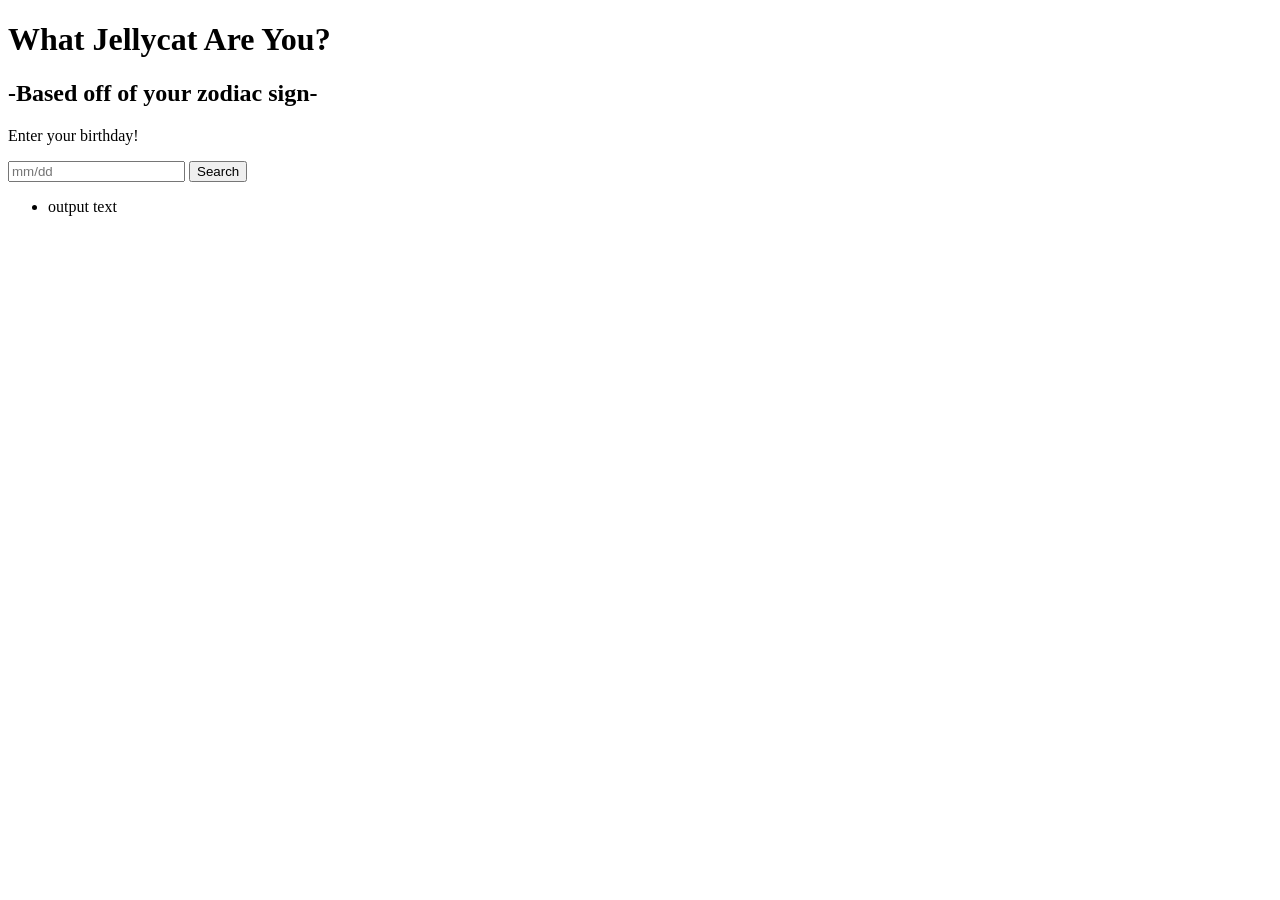
==== index.html @ e2bb2c65 "aaa help" ====
<!DOCTYPE html>
<html lang="en">
<head>
    <meta charset="UTF-8">
    <meta name="viewport" content="width=device-width, initial-scale=1.0">
    <title>Document</title>
</head>
<body>
    <header>
        <h1>What Jellycat Are You?</h1>
        <h2> -Based off of your zodiac sign-</h2>
    </header>
    <main>
        <div>
            <p> Enter your birthday!</p>
            <input type = "text" placeholder = "mm/dd" id ="date">
            <button id = "search"  type = "button"> Search  </button>
            <output img = jellies>  </output>
            <script src = "main.js"></script>
        </div>

        <div>

            <ul>    
                <li id = "output_text">output text</li>
            </ul> 

        </div>

        
    </main>  
      
</body>
</html>
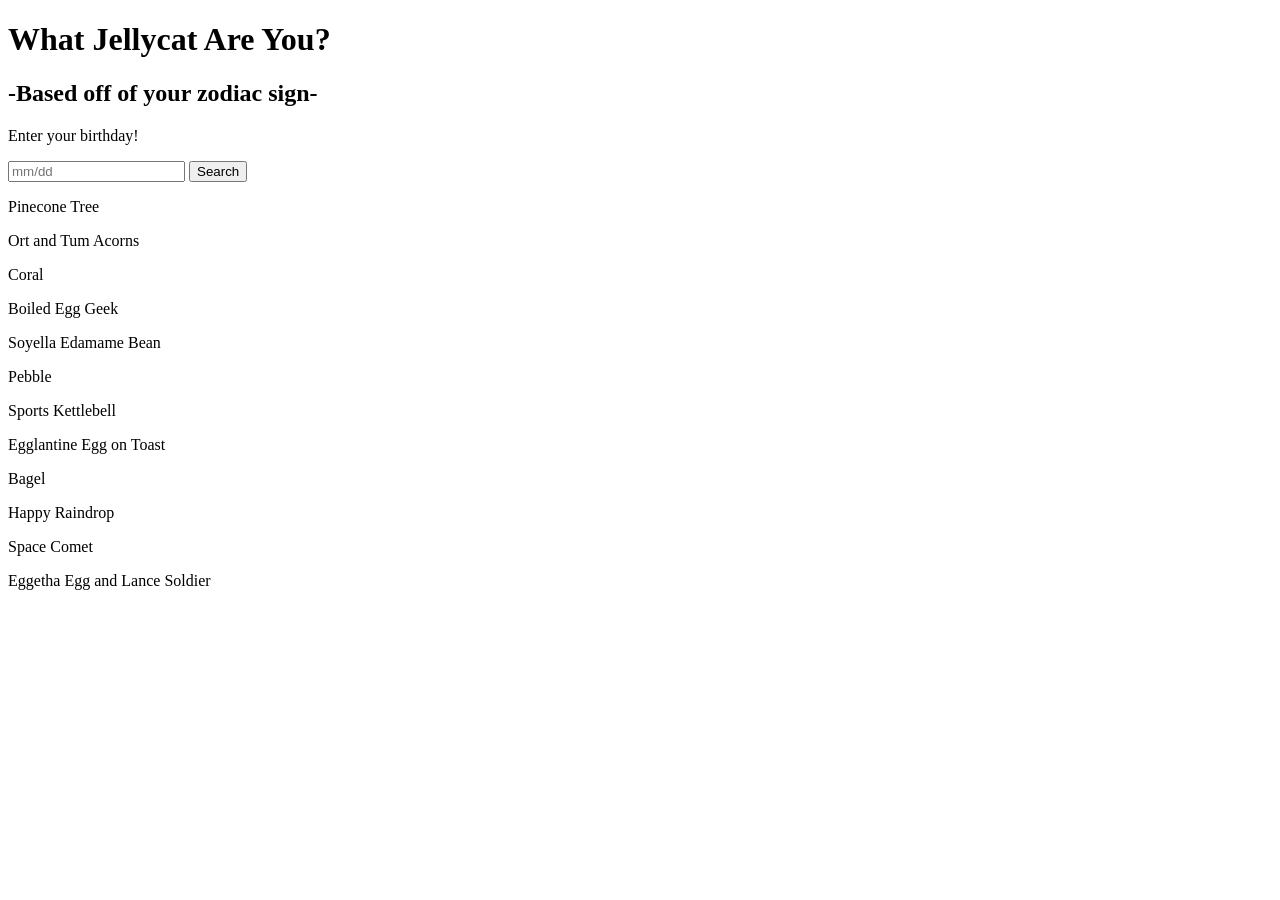
==== commit 427bbea3: "update get dom to render finally yay" ====
--- a/index.html
+++ b/index.html
@@ -16,19 +16,14 @@
             <input type = "text" placeholder = "mm/dd" id ="date">
             <button id = "search"  type = "button"> Search  </button>
             <output img = jellies>  </output>
-            <script src = "main.js"></script>
         </div>
 
-        <div>
-
-            <ul>    
-                <li id = "output_text">output text</li>
-            </ul> 
-
+        <div id = "text">
+            <text id = "output_text"></text>
         </div>
 
         
     </main>  
-      
+<script src = "main.js"></script>
 </body>
 </html>
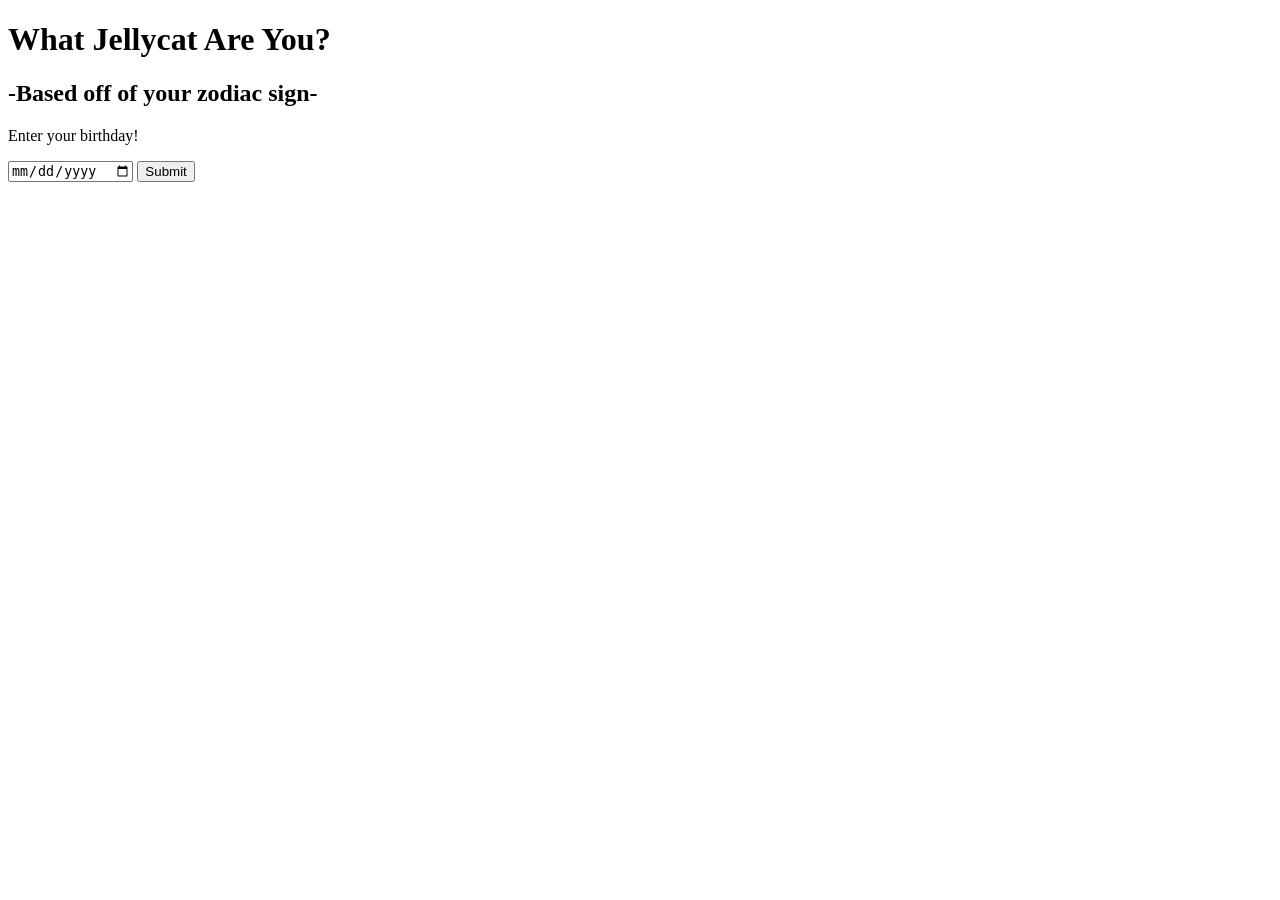
==== commit 07dec46b: "update begin render func" ====
--- a/index.html
+++ b/index.html
@@ -13,13 +13,14 @@
     <main>
         <div>
             <p> Enter your birthday!</p>
-            <input type = "text" placeholder = "mm/dd" id ="date">
-            <button id = "search"  type = "button"> Search  </button>
+            <input type = "date" id = "date" placeholder = "mm/dd">
+            <button id = "submit"  type = "button"> Submit</button>
+            <p id = "result"> </p>
             <output img = jellies>  </output>
         </div>
 
         <div id = "text">
-            <text id = "output_text"></text>
+            
         </div>
 
         
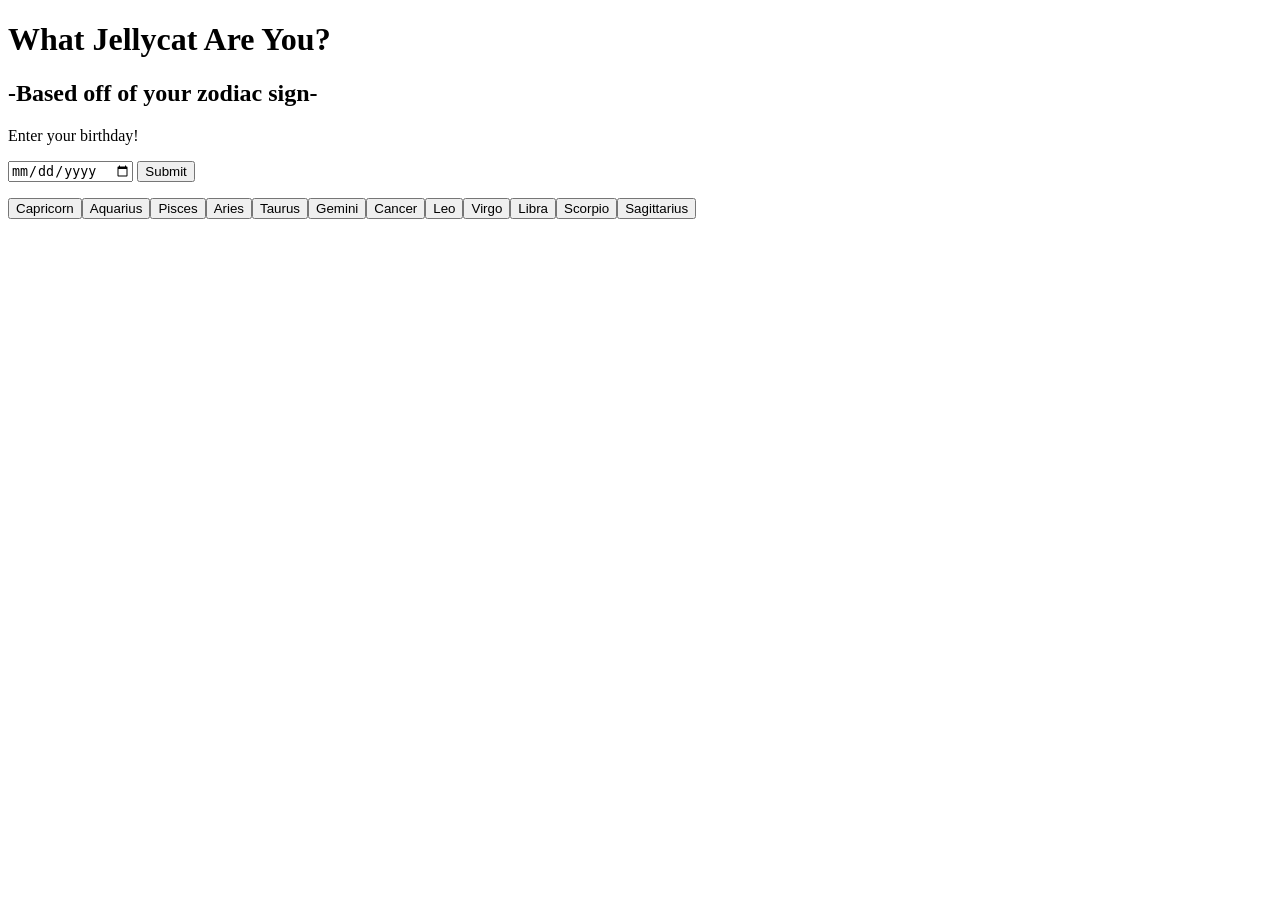
==== commit 62280c0b: "update ughguhguhgtuhrg" ====
--- a/index.html
+++ b/index.html
@@ -13,15 +13,14 @@
     <main>
         <div>
             <p> Enter your birthday!</p>
-            <input type = "date" id = "date" placeholder = "mm/dd">
+            <label> 
+                <input type = "date" id = "date" placeholder = "mm/dd">
+            </label>
             <button id = "submit"  type = "button"> Submit</button>
             <p id = "result"> </p>
             <output img = jellies>  </output>
         </div>
-
-        <div id = "text">
-            
-        </div>
+        <div id="text"></div>
 
         
     </main>  
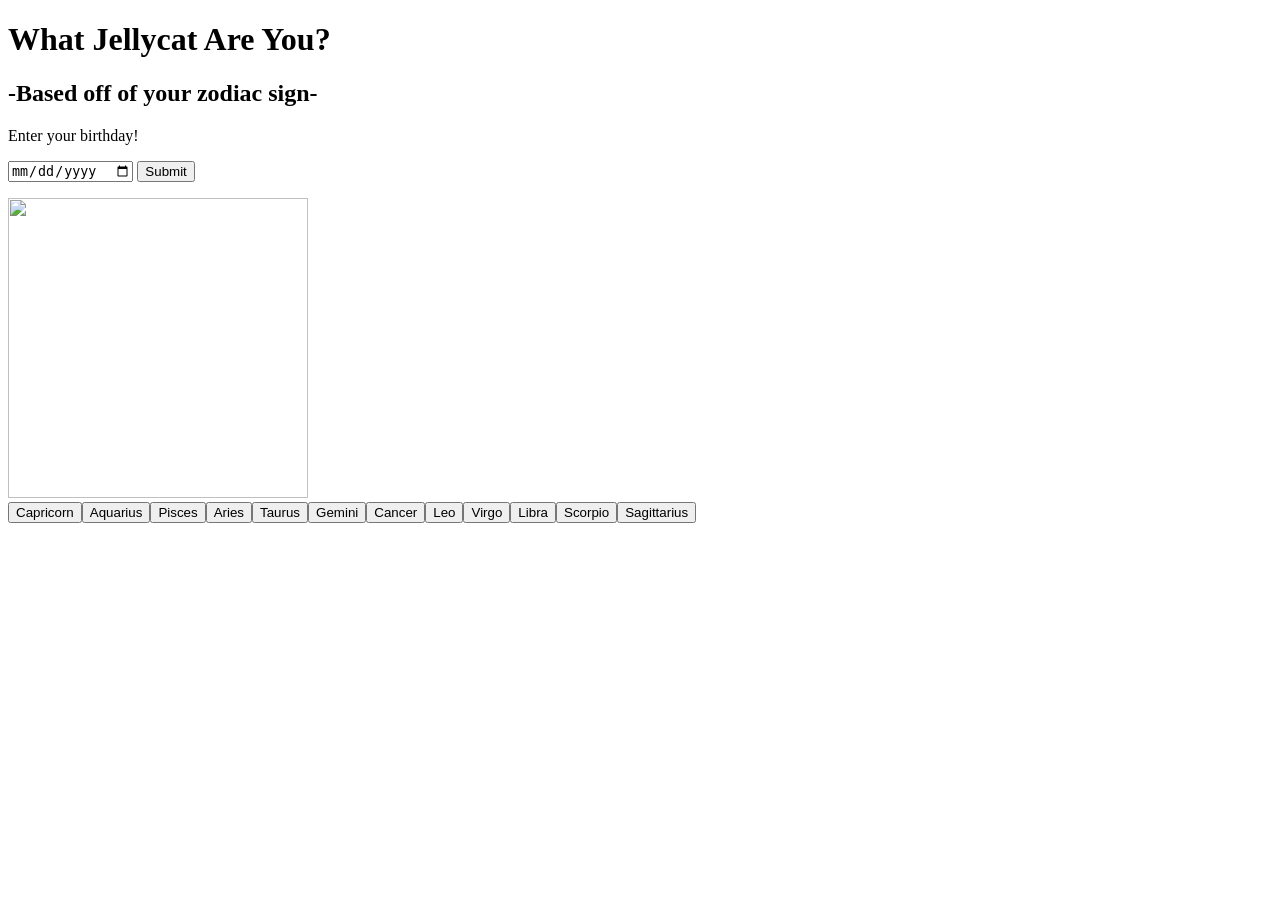
==== commit 1305cfd1: "update get images to show and get buttons to work" ====
--- a/index.html
+++ b/index.html
@@ -18,7 +18,7 @@
             </label>
             <button id = "submit"  type = "button"> Submit</button>
             <p id = "result"> </p>
-            <output img = jellies>  </output>
+            <img id="jellies" src="" alt="" width="300" height="300"> 
         </div>
         <div id="text"></div>
 
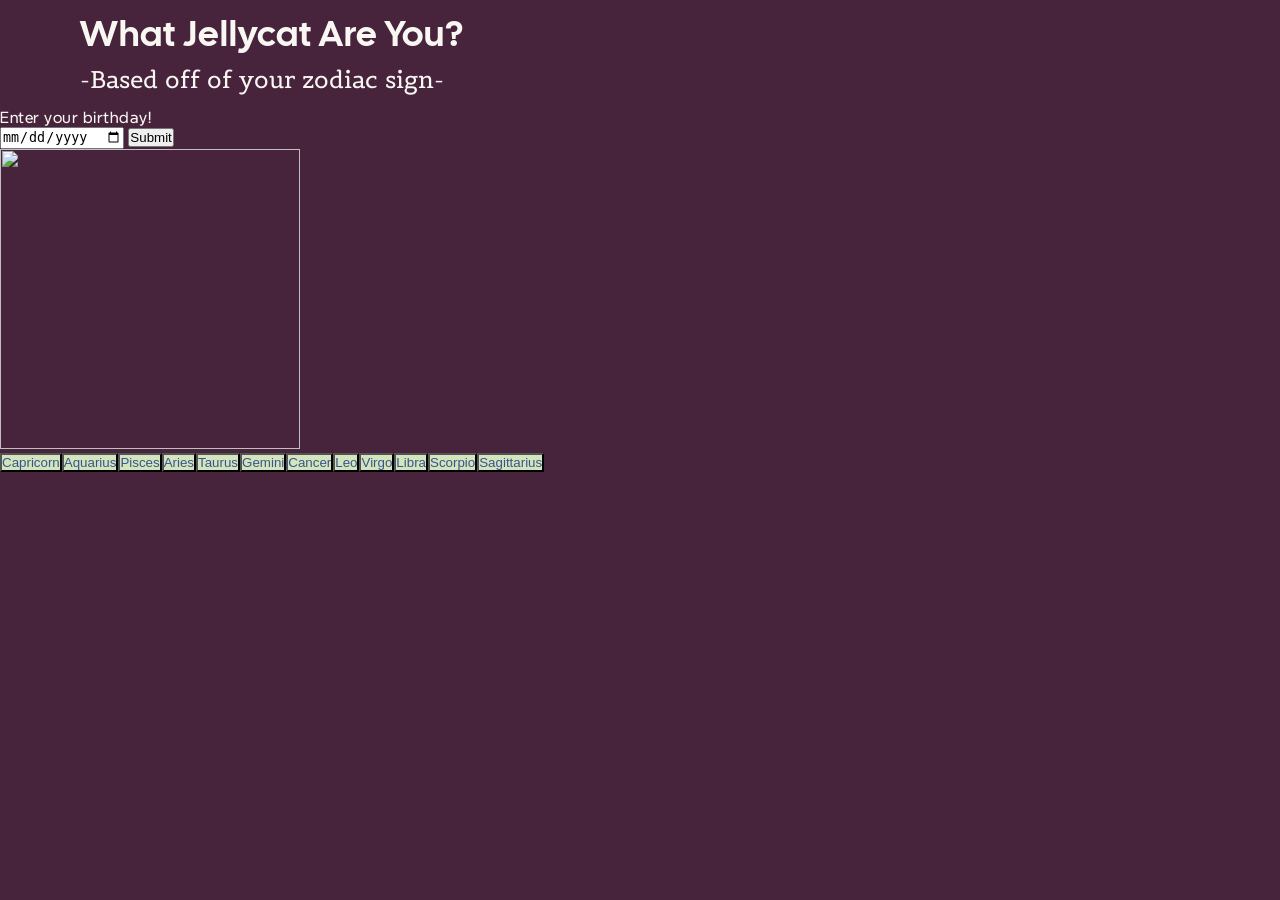
==== commit 611b90c8: "update start styling" ====
--- a/index.html
+++ b/index.html
@@ -4,14 +4,15 @@
     <meta charset="UTF-8">
     <meta name="viewport" content="width=device-width, initial-scale=1.0">
     <title>Document</title>
+    <link rel="stylesheet" href="styles.css">
 </head>
 <body>
     <header>
-        <h1>What Jellycat Are You?</h1>
-        <h2> -Based off of your zodiac sign-</h2>
+        <h1 class = "title">What Jellycat Are You?</h1>
+        <h2 class="title"> -Based off of your zodiac sign-</h2>
     </header>
     <main>
-        <div>
+        <div id = "main_content">
             <p> Enter your birthday!</p>
             <label> 
                 <input type = "date" id = "date" placeholder = "mm/dd">
--- a/styles.css
+++ b/styles.css
@@ -0,0 +1,195 @@
+:root{
+    --background-beige: #F8F7F2;
+    --background-violet: #48233C;
+    --dark-text: #545643;
+    --light-text: #ccc;
+    --accent-lilac: #BBACC1;
+    --accent-green: #D4E4BC;
+    --accent-blue:#36558F;
+
+    --font-size-small: 0.875rem; 
+    --font-size-base: 1rem;
+    --font-size-large: 1.25rem; 
+    --font-size-h2: 1.5rem; 
+    --font-size-heading: 2.25rem; 
+
+    --space-base: 1rem;
+}
+
+* {
+    box-sizing: border-box;
+    margin: 0;
+    padding: 0;
+}
+
+
+* {
+	box-sizing: border-box;
+}
+
+@font-face {
+    font-family: 'Xmind-Italic';
+    src: url('fonts/Xmind-Italic.woff2') format('woff2');
+    font-weight: normal;
+    font-style: italic;
+    font-display: swap;
+}
+
+@font-face {
+    font-family: 'Xmind';
+    src: url('fonts/Xmind-Regular.woff2') format('woff2');
+    font-weight: normal;
+    font-style: normal;
+    font-display: swap;
+}
+
+@font-face {
+    font-family: 'Belgrano';
+    src: url('fonts/Belgrano-Regular.woff2') format('woff2');
+    font-weight: normal;
+    font-style: normal;
+    font-display: swap;
+}
+
+@font-face {
+    font-family: 'DM Sans Italic';
+    src: url('fonts/DMSans-9ptItalic.woff2') format('woff2');
+    font-weight: normal;
+    font-style: italic;
+    font-display: swap;
+
+}   @font-face {
+    font-family: 'DM Sans';
+    src: url('fonts/DMSans-9ptRegular.woff2') format('woff2');
+    font-weight: normal;
+    font-style: normal;
+    font-display: swap;
+}
+
+@font-face {
+    font-family: 'Libre Italic';
+    src: url('fonts/LibreCaslonCondensed-Italic.woff2') format('woff2');
+    font-weight: normal;
+    font-style: italic;
+    font-display: swap;
+}
+
+@font-face {
+    font-family: 'Libre';
+    src: url('fonts/LibreCaslonCondensed-Regular.woff2') format('woff2');
+    font-weight: normal;
+    font-style: normal;
+    font-display: swap;
+}
+
+@font-face {
+    font-family: 'Cal Sans';
+    src: url('fonts/CalSans-Regular.woff2') format('woff2');
+    font-weight: normal;
+    font-style: normal;
+    font-display: swap;
+}
+
+
+h1 {
+    font-size: var(--font-size-heading);
+    font-family: 
+       'Cal Sans',
+        system-ui,
+		-apple-system,
+		BlinkMacSystemFont,
+		'Segoe UI',
+		Roboto,
+		sans-serif;
+        font-weight: 450;
+    line-height: 1;
+    margin-block: var(--space-base);
+    color: var(--background-beige);
+    letter-spacing: 1px;
+    
+}
+
+h2 {
+    font-size: var(--font-size-h2);
+    font-family: 
+       'Belgrano',
+        system-ui,
+		-apple-system,
+		BlinkMacSystemFont,
+		'Segoe UI',
+		Roboto,
+		sans-serif;
+    font-weight: 400;
+    line-height: 1;
+    margin-block: var(--space-base);
+    color: var(--background-beige);
+ 
+}
+
+
+h3 {
+    font-size: var(--font-size-large);
+    font-family: 
+       'Libre',
+        system-ui,
+		-apple-system,
+		BlinkMacSystemFont,
+		'Segoe UI',
+		Roboto,
+		sans-serif;
+    font-weight: 1000;
+    line-height: .5;
+    margin-block: var(--space-base);
+    color: var(--background-beige);
+}
+
+h4 {
+    font-size: var(--font-size-base);
+    font-family: 
+       'Libre',
+        system-ui,
+        -apple-system,
+        BlinkMacSystemFont,
+        'Segoe UI',
+        Roboto,
+        sans-serif;
+    font-weight: 400;
+    line-height: 1;
+    margin-block: var(--space-base);
+    color: var(--background-beige);
+}
+
+p {
+    font-size: var(--font-size-base);
+    font-family: 
+       'Xmind',
+        system-ui,
+		-apple-system,
+		BlinkMacSystemFont,
+		'Segoe UI',
+		Roboto,
+		sans-serif;
+    font-weight: 400;
+    max-width: 45ch;
+    text-wrap: pretty;
+    line-height: 1.2;
+    color: var(--background-beige);
+    letter-spacing: .5px;
+} 
+
+body {
+    background-color: var(--background-violet);
+}
+.zodiac_button {
+    background-color: var(--accent-green);
+    color: var(--accent-blue)
+}
+
+.title {
+    margin-inline: auto;
+    box-sizing: border-box;
+    width: 100%;
+    max-width: 70rem;
+    justify-content: center;
+}
+
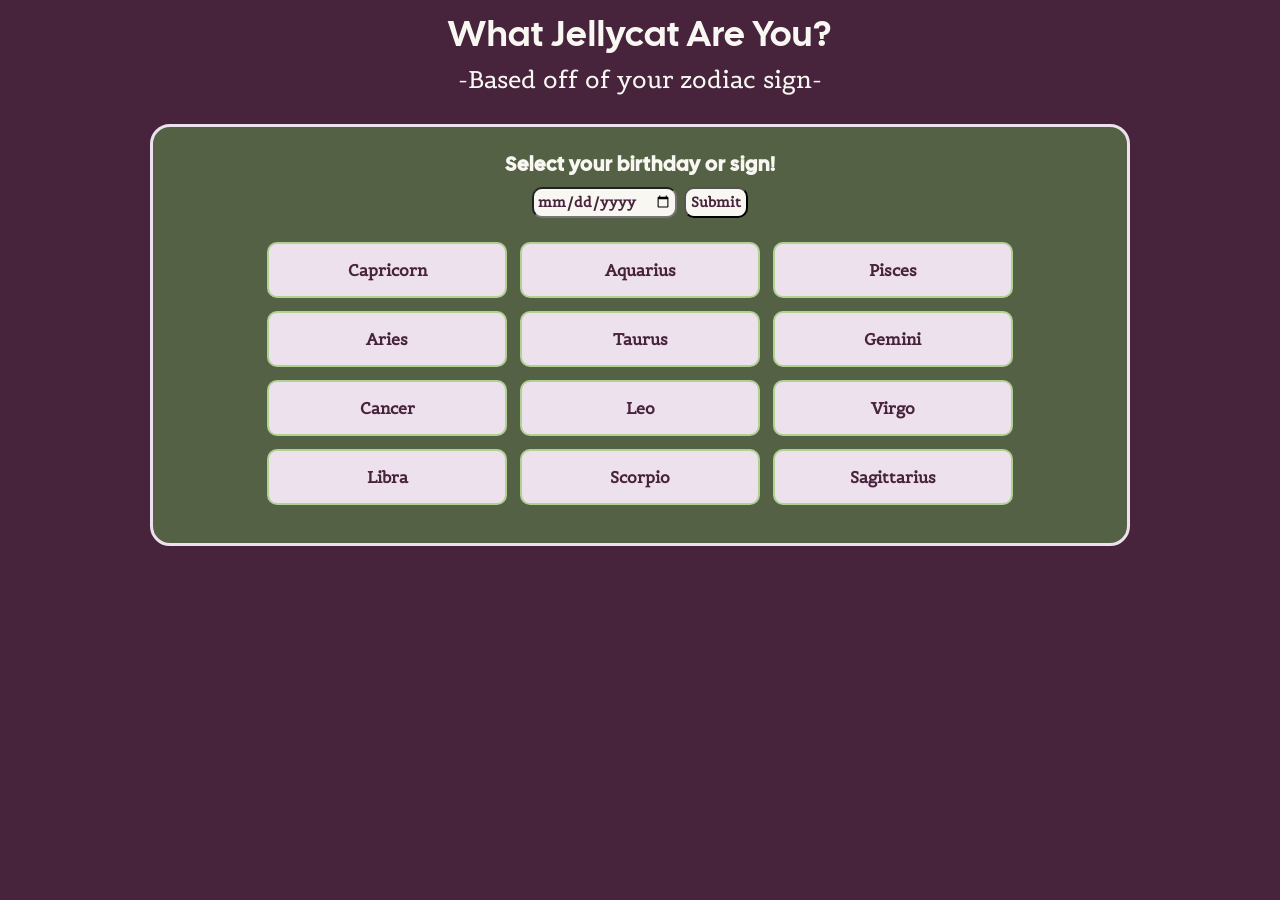
==== commit a816baef: "update add styling yayayayay" ====
--- a/index.html
+++ b/index.html
@@ -13,15 +13,15 @@
     </header>
     <main>
         <div id = "main_content">
-            <p> Enter your birthday!</p>
+            <h3 id="enter_bday"> Select your birthday or sign!</h3>
             <label> 
                 <input type = "date" id = "date" placeholder = "mm/dd">
             </label>
             <button id = "submit"  type = "button"> Submit</button>
-            <p id = "result"> </p>
-            <img id="jellies" src="" alt="" width="300" height="300"> 
-        </div>
-        <div id="text"></div>
+            <p id = "text"> </p>
+            </div>
+            <img id="jellies" src="" alt="" > 
+        <div id="result"></div>
 
         
     </main>  
--- a/styles.css
+++ b/styles.css
@@ -1,11 +1,14 @@
 :root{
     --background-beige: #F8F7F2;
     --background-violet: #48233C;
-    --dark-text: #545643;
+    --background-grey: #332E3C;
+    --green: #556144;
     --light-text: #ccc;
-    --accent-lilac: #BBACC1;
+    --accent-lilac: #EDE1ED;
     --accent-green: #D4E4BC;
-    --accent-blue:#36558F;
+    --accent-pink:#F92A82;
+    --bright-green: #B1D192;
+
 
     --font-size-small: 0.875rem; 
     --font-size-base: 1rem;
@@ -16,11 +19,7 @@
     --space-base: 1rem;
 }
 
-* {
-    box-sizing: border-box;
-    margin: 0;
-    padding: 0;
-}
+
 
 
 * {
@@ -130,7 +129,7 @@
 h3 {
     font-size: var(--font-size-large);
     font-family: 
-       'Libre',
+       'Cal Sans',
         system-ui,
 		-apple-system,
 		BlinkMacSystemFont,
@@ -141,6 +140,7 @@
     line-height: .5;
     margin-block: var(--space-base);
     color: var(--background-beige);
+    letter-spacing: 1px;
 }
 
 h4 {
@@ -175,21 +175,125 @@
     line-height: 1.2;
     color: var(--background-beige);
     letter-spacing: .5px;
+    text-align: center;
 } 
 
 body {
     background-color: var(--background-violet);
-}
+    text-align: center;
+}
+
+main {
+    width: 80%;
+    max-width: 1400px;
+    margin-left: auto;
+    margin-right: auto;
+    padding: 1rem;
+}
+
 .zodiac_button {
-    background-color: var(--accent-green);
-    color: var(--accent-blue)
+    background-color: var(--accent-lilac);
+    color: var(--background-violet);
+    font-size: var(--font-size-base);
+    padding: 1rem;
+    font-family: 
+       'Belgrano',
+        system-ui,
+		-apple-system,
+		BlinkMacSystemFont,
+		'Segoe UI',
+		Roboto,
+		sans-serif;
+    font-weight: 700;
+    margin: .4rem;
+    width: 30%;
+    border-radius: 10px;
+    border: 2px solid var(--bright-green);
 }
 
 .title {
     margin-inline: auto;
     box-sizing: border-box;
-    width: 100%;
-    max-width: 70rem;
-    justify-content: center;
-}
-
+    min-width: 100vh;
+    width: fit-content;
+    margin-left: auto;
+    margin-right: auto;
+}
+
+#main_content {
+    background-color: var(--green);
+    margin-inline: auto;
+    border: 3px solid var(--accent-lilac);
+    border-radius: 20px;
+    padding: 1rem;
+    margin-bottom: 1rem;
+}
+
+#text {
+    margin: 1rem auto;
+    text-align: center;
+    width: 1;
+    max-width: 800px;
+}
+
+#result {
+    color: var(--background-beige);
+    font-size: var(--font-size-large);
+    font-family: 
+       'Cal Sans',
+        system-ui,
+		-apple-system,
+		BlinkMacSystemFont,
+		'Segoe UI',
+		Roboto,
+		sans-serif;
+    font-weight: 100;
+    line-height: .5;
+    letter-spacing: 1px;
+}
+
+#date {
+    background-color: var(--background-beige);
+    color: var(--background-violet);
+    font-size: var(--font-size-small);
+    padding: .2rem;
+    font-family: 
+       'Belgrano',
+        system-ui,
+		-apple-system,
+		BlinkMacSystemFont,
+		'Segoe UI',
+		Roboto,
+		sans-serif;
+    font-weight: 700;
+    margin: .1rem;
+    
+    border-radius: 10px;
+}
+
+#submit {
+    background-color: var(--background-beige);
+    color: var(--background-violet);
+    font-size: var(--font-size-small);
+    padding: .2rem;
+    font-family: 
+       'Belgrano',
+        system-ui,
+		-apple-system,
+		BlinkMacSystemFont,
+		'Segoe UI',
+		Roboto,
+		sans-serif;
+    font-weight: 700;
+    margin: .1rem;
+    padding: .3rem;
+    border-radius: 10px;
+}
+
+#jellies {
+    width: 250px;
+    height: auto;
+}
+
+
+
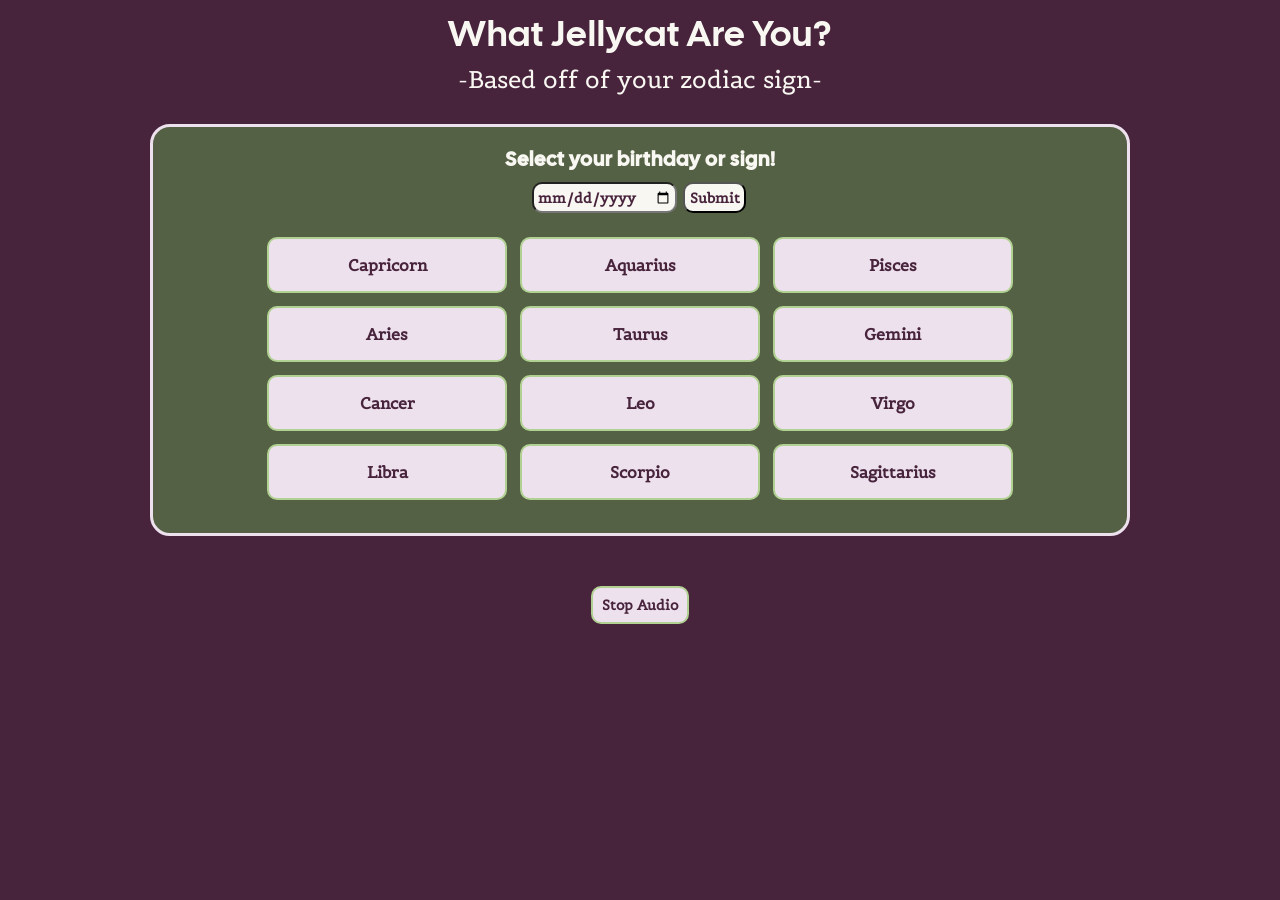
==== commit d8188cb8: "update make sound work" ====
--- a/index.html
+++ b/index.html
@@ -22,6 +22,7 @@
             </div>
             <img id="jellies" src="" alt="" > 
         <div id="result"></div>
+        <div id="audio_button"></div>
 
         
     </main>  
--- a/styles.css
+++ b/styles.css
@@ -225,7 +225,7 @@
     margin-inline: auto;
     border: 3px solid var(--accent-lilac);
     border-radius: 20px;
-    padding: 1rem;
+    padding: .7rem;
     margin-bottom: 1rem;
 }
 
@@ -266,7 +266,7 @@
 		Roboto,
 		sans-serif;
     font-weight: 700;
-    margin: .1rem;
+    margin: 0rem;
     
     border-radius: 10px;
 }
@@ -295,5 +295,26 @@
     height: auto;
 }
 
-
-
+.stop_button {
+    font-size: var(--font-size-small);
+    padding: .2rem;
+    font-family: 
+       'Belgrano',
+        system-ui,
+		-apple-system,
+		BlinkMacSystemFont,
+		'Segoe UI',
+		Roboto,
+		sans-serif;
+    font-weight: 700;
+    background-color: var(--accent-lilac);
+    color: var(--background-violet);
+    padding: .5rem;
+    margin: 1rem;
+    width: 10%;
+    border-radius: 10px;
+    border: 2px solid var(--bright-green);
+    margin-inline: auto;
+}
+
+
